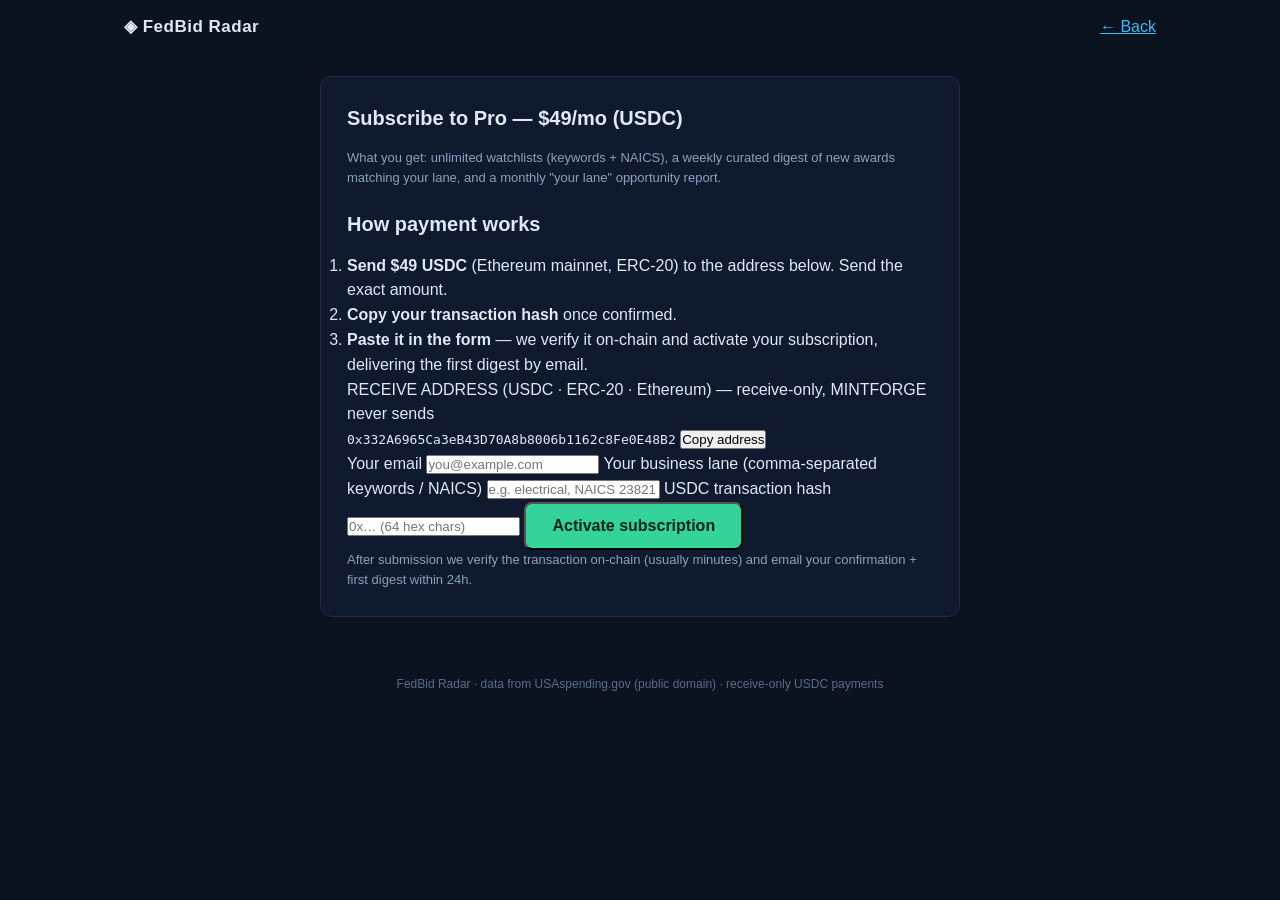
==== checkout.html @ 86587cdf "FedBid Radar MSP — federal contract lead browser" ====
<!DOCTYPE html>
<html lang="en">
<head>
<meta charset="UTF-8">
<meta name="viewport" content="width=device-width, initial-scale=1.0">
<title>FedBid Radar Pro — Subscribe</title>
<meta name="description" content="Subscribe to FedBid Radar Pro: weekly curated federal contract digest for your business lane. Pay $49/mo in USDC.">
<link rel="stylesheet" href="style.css">
</head>
<body>
<header class="nav">
  <span class="brand">◈ FedBid Radar</span>
  <a href="index.html">← Back</a>
</header>

<section class="panel" style="max-width:640px">
  <h2>Subscribe to Pro — $49/mo (USDC)</h2>
  <p class="note">What you get: unlimited watchlists (keywords + NAICS), a weekly curated digest of new awards matching your lane, and a monthly "your lane" opportunity report.</p>

  <h2 style="margin-top:20px">How payment works</h2>
  <ol class="steps">
    <li><b>Send $49 USDC</b> (Ethereum mainnet, ERC-20) to the address below. Send the exact amount.</li>
    <li><b>Copy your transaction hash</b> once confirmed.</li>
    <li><b>Paste it in the form</b> — we verify it on-chain and activate your subscription, delivering the first digest by email.</li>
  </ol>
  <div class="addrbox">
    <div class="label">RECEIVE ADDRESS (USDC · ERC-20 · Ethereum) — receive-only, MINTFORGE never sends</div>
    <code id="addr">0x332A6965Ca3eB43D70A8b8006b1162c8Fe0E48B2</code>
    <button id="copyBtn">Copy address</button>
  </div>

  <form id="orderForm">
    <label>Your email <input type="email" id="fEmail" required placeholder="you@example.com"></label>
    <label>Your business lane (comma-separated keywords / NAICS) <input type="text" id="fLane" required placeholder="e.g. electrical, NAICS 23821"></label>
    <label>USDC transaction hash <input type="text" id="fTx" required pattern="0x[0-9a-fA-F]{64}" placeholder="0x… (64 hex chars)"></label>
    <button type="submit" class="cta">Activate subscription</button>
    <p class="note" id="formNote">After submission we verify the transaction on-chain (usually minutes) and email your confirmation + first digest within 24h.</p>
  </form>
  <div id="orderResult"></div>
</section>

<footer>
  <p class="fine">FedBid Radar · data from USAspending.gov (public domain) · receive-only USDC payments</p>
</footer>
<script>
const ADDR = '0x332A6965Ca3eB43D70A8b8006b1162c8Fe0E48B2';
$('#addr') && ($('#addr').textContent = ADDR);
document.getElementById('copyBtn').addEventListener('click', () => {
  navigator.clipboard.writeText(ADDR).then(() => { document.getElementById('copyBtn').textContent = 'Copied ✓'; setTimeout(() => document.getElementById('copyBtn').textContent = 'Copy address', 1500); });
});
document.getElementById('orderForm').addEventListener('submit', (ev) => {
  ev.preventDefault();
  const email = document.getElementById('fEmail').value.trim();
  const lane = document.getElementById('fLane').value.trim();
  const tx = document.getElementById('fTx').value.trim();
  if (!/^0x[0-9a-fA-F]{64}$/.test(tx)) { document.getElementById('orderResult').innerHTML = '<span style="color:#f87171">Transaction hash must be 0x + 64 hex chars.</span>'; return; }
  try {
    const k = 'fbr_orders'; const arr = JSON.parse(localStorage.getItem(k) || '[]');
    arr.push({ product: 'FedBid Radar Pro', priceUsd: 49, email, lane, tx, ts: new Date().toISOString() });
    localStorage.setItem(k, JSON.stringify(arr));
  } catch (e) {}
  const body = encodeURIComponent(`FEDBID RADAR PRO order\nEmail: ${email}\nLane: ${lane}\nTx: ${tx}\n\nVerify on-chain, activate subscription, email first digest.`);
  document.getElementById('orderResult').innerHTML = `<span style="color:#34d399;font-weight:700">Order recorded ✓</span><br>
    <a href="mailto:?subject=${encodeURIComponent('FedBid Radar Pro order ' + tx)}&body=${body}">Email the order + tx hash to fulfillment</a><br>
    <small>We verify ${tx.slice(0, 10)}… on-chain and activate your subscription for ${email}.</small>`;
});
</script>
</body>
</html>
---- style.css ----
:root {
  --bg:#0b1220; --panel:#101a2e; --panel2:#16233c; --line:#1f2f4a;
  --text:#dfe8f5; --muted:#8ba0bd; --accent:#38bdf8; --gold:#ffd166; --green:#34d399;
}
* { box-sizing:border-box; margin:0; padding:0; }
body { background:var(--bg); color:var(--text); font-family:-apple-system,'Segoe UI',Roboto,sans-serif; line-height:1.55; }
a { color:var(--accent); }
.nav { display:flex; justify-content:space-between; align-items:center; padding:14px 24px; max-width:1080px; margin:0 auto; flex-wrap:wrap; gap:10px; }
.brand { font-weight:800; letter-spacing:.5px; font-size:17px; }
.nav nav { display:flex; gap:18px; align-items:center; }
.nav nav a { color:var(--muted); text-decoration:none; font-size:14px; }
.hero { text-align:center; padding:70px 24px 44px; max-width:780px; margin:0 auto; }
h1 { font-size:38px; line-height:1.15; letter-spacing:-.5px; }
.sub { color:var(--muted); font-size:17px; margin-top:16px; }
.hero-cta { margin-top:28px; display:flex; flex-direction:column; gap:10px; align-items:center; }
.cta { background:var(--green); color:#06231a; text-decoration:none; padding:13px 26px; border-radius:8px; font-weight:700; display:inline-block; font-size:16px; }
.cta.small { padding:8px 16px; font-size:13px; background:var(--accent); color:#06202e; }
.note { color:var(--muted); font-size:13px; }
.panel { background:var(--panel); border:1px solid var(--line); border-radius:12px; padding:26px; max-width:1080px; margin:22px auto; }
h2 { font-size:20px; margin-bottom:14px; }
.hint { color:var(--muted); font-size:13px; font-weight:400; margin-left:8px; }
.controls { display:flex; gap:12px; flex-wrap:wrap; margin-bottom:16px; align-items:center; }
.controls input, .controls select { background:var(--panel2); border:1px solid var(--line); color:var(--text); padding:10px 14px; border-radius:8px; font-size:14px; }
.controls input { flex:1; min-width:220px; }
.meta { color:var(--muted); font-size:13px; }
.results { display:flex; flex-direction:column; gap:10px; }
.card { background:var(--panel2); border:1px solid var(--line); border-radius:10px; padding:14px; }
.card .top { display:flex; justify-content:space-between; gap:10px; flex-wrap:wrap; }
.card .amt { color:var(--gold); font-weight:800; font-family:ui-monospace,monospace; }
.card .recip { font-weight:700; }
.card .desc { color:var(--muted); font-size:13.5px; margin-top:6px; }
.card .tags { margin-top:8px; display:flex; gap:6px; flex-wrap:wrap; }
.tag { background:#0e1b30; border:1px solid var(--line); color:var(--muted); font-size:11px; padding:2px 8px; border-radius:12px; }
.grid { display:grid; grid-template-columns:repeat(auto-fit,minmax(240px,1fr)); gap:14px; }
.grid > div { background:var(--panel2); border:1px solid var(--line); border-radius:8px; padding:14px; font-size:14px; }
.tiers { display:grid; grid-template-columns:repeat(auto-fit,minmax(240px,1fr)); gap:14px; }
.tier { border:2px solid var(--line); border-radius:10px; padding:18px; }
.tier.featured { border-color:var(--green); }
.tier h3 { font-size:17px; }
.tier .price { font-size:26px; font-weight:800; margin:8px 0; }
.tier .price small { font-size:13px; color:var(--muted); font-weight:400; }
.tier ul { list-style:none; font-size:13.5px; color:var(--muted); margin:10px 0 14px; }
.tier ul li { padding:3px 0; }
.tier ul li::before { content:'✓ '; color:var(--green); font-weight:700; }
footer { text-align:center; color:var(--muted); padding:30px 20px; font-size:13px; max-width:780px; margin:0 auto; }
.fine { margin-top:6px; font-size:12px; color:#5a6d87; }
@media (max-width:640px){ h1{font-size:29px;} }
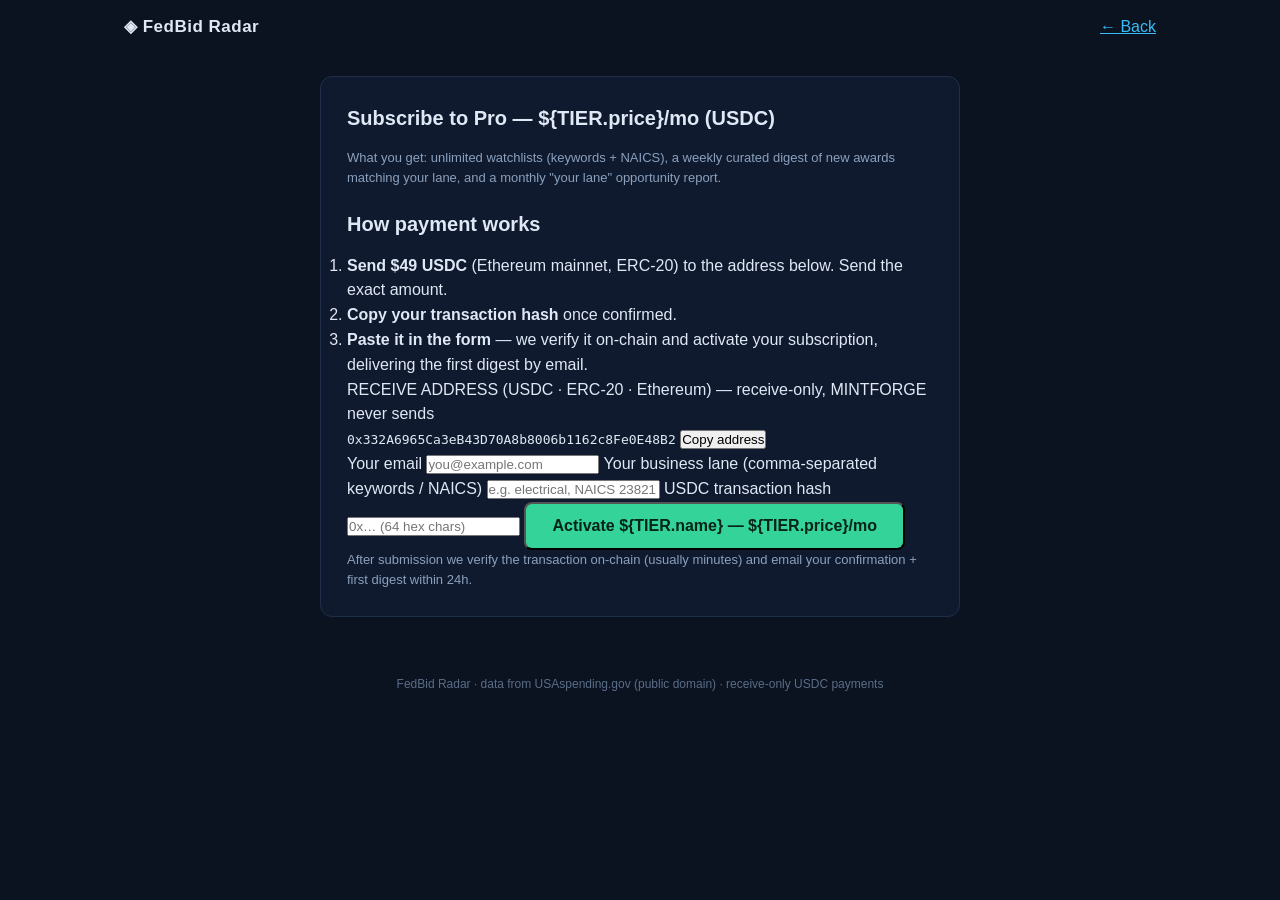
==== commit e781a305: "FedBid AI: 4-tier commercial ladder (free/9/99/99)" ====
--- a/checkout.html
+++ b/checkout.html
@@ -4,7 +4,7 @@
 <meta charset="UTF-8">
 <meta name="viewport" content="width=device-width, initial-scale=1.0">
 <title>FedBid Radar Pro — Subscribe</title>
-<meta name="description" content="Subscribe to FedBid Radar Pro: weekly curated federal contract digest for your business lane. Pay $49/mo in USDC.">
+<meta name="description" content="Subscribe to FedBid Radar Pro: weekly curated federal contract digest for your business lane. Pay ${TIER.price}/mo in USDC.">
 <link rel="stylesheet" href="style.css">
 </head>
 <body>
@@ -14,7 +14,7 @@
 </header>
 
 <section class="panel" style="max-width:640px">
-  <h2>Subscribe to Pro — $49/mo (USDC)</h2>
+  <h2>Subscribe to Pro — ${TIER.price}/mo (USDC)</h2>
   <p class="note">What you get: unlimited watchlists (keywords + NAICS), a weekly curated digest of new awards matching your lane, and a monthly "your lane" opportunity report.</p>
 
   <h2 style="margin-top:20px">How payment works</h2>
@@ -33,7 +33,7 @@
     <label>Your email <input type="email" id="fEmail" required placeholder="you@example.com"></label>
     <label>Your business lane (comma-separated keywords / NAICS) <input type="text" id="fLane" required placeholder="e.g. electrical, NAICS 23821"></label>
     <label>USDC transaction hash <input type="text" id="fTx" required pattern="0x[0-9a-fA-F]{64}" placeholder="0x… (64 hex chars)"></label>
-    <button type="submit" class="cta">Activate subscription</button>
+    <button type="submit" class="cta">Activate ${TIER.name} — ${TIER.price}/mo</button>
     <p class="note" id="formNote">After submission we verify the transaction on-chain (usually minutes) and email your confirmation + first digest within 24h.</p>
   </form>
   <div id="orderResult"></div>
@@ -44,6 +44,12 @@
 </footer>
 <script>
 const ADDR = '0x332A6965Ca3eB43D70A8b8006b1162c8Fe0E48B2';
+const TIERS = { monitor: { name: 'Monitor', price: 99 }, qualify: { name: 'Qualify', price: 299 }, bid: { name: 'Bid AI', price: 799 } };
+const qs = new URLSearchParams(location.search);
+const tierId = TIERS[qs.get('tier')] ? qs.get('tier') : 'monitor';
+const TIER = TIERS[tierId];
+// Fulfillment contact — set once the operator provides a real inbox (HUMAN ACTION HA-007)
+const FULFILLMENT_EMAIL = 'fulfillment@example.com';
 $('#addr') && ($('#addr').textContent = ADDR);
 document.getElementById('copyBtn').addEventListener('click', () => {
   navigator.clipboard.writeText(ADDR).then(() => { document.getElementById('copyBtn').textContent = 'Copied ✓'; setTimeout(() => document.getElementById('copyBtn').textContent = 'Copy address', 1500); });
@@ -56,12 +62,12 @@
   if (!/^0x[0-9a-fA-F]{64}$/.test(tx)) { document.getElementById('orderResult').innerHTML = '<span style="color:#f87171">Transaction hash must be 0x + 64 hex chars.</span>'; return; }
   try {
     const k = 'fbr_orders'; const arr = JSON.parse(localStorage.getItem(k) || '[]');
-    arr.push({ product: 'FedBid Radar Pro', priceUsd: 49, email, lane, tx, ts: new Date().toISOString() });
+    arr.push({ product: 'FedBid Radar Pro ' + TIER.name, priceUsd: TIER.price, email, lane, tx, ts: new Date().toISOString() });
     localStorage.setItem(k, JSON.stringify(arr));
   } catch (e) {}
-  const body = encodeURIComponent(`FEDBID RADAR PRO order\nEmail: ${email}\nLane: ${lane}\nTx: ${tx}\n\nVerify on-chain, activate subscription, email first digest.`);
+  const body = encodeURIComponent(`FEDBID RADAR PRO order — Tier: ${TIER.name} (${TIER.price}/mo)\n\nEmail: ${email}\nLane: ${lane}\nTx: ${tx}\n\nVerify on-chain, activate subscription, email first digest.`);
   document.getElementById('orderResult').innerHTML = `<span style="color:#34d399;font-weight:700">Order recorded ✓</span><br>
-    <a href="mailto:?subject=${encodeURIComponent('FedBid Radar Pro order ' + tx)}&body=${body}">Email the order + tx hash to fulfillment</a><br>
+    <a href="mailto:${FULFILLMENT_EMAIL}?subject=${encodeURIComponent('FedBid Radar Pro order ${TIER.name} ' + tx)}&body=${body}">Send the order + tx hash to the fulfillment contact </a><br>
     <small>We verify ${tx.slice(0, 10)}… on-chain and activate your subscription for ${email}.</small>`;
 });
 </script>
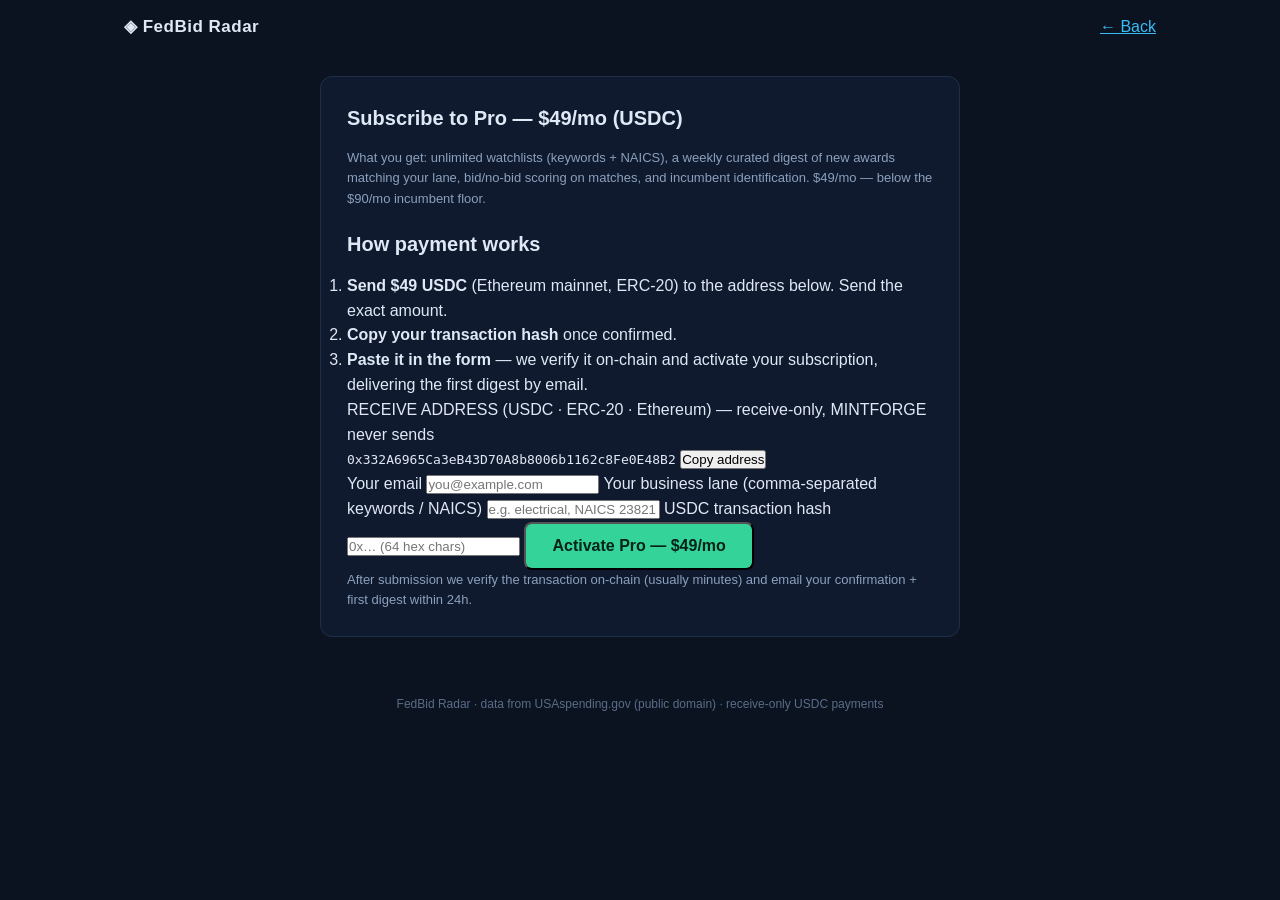
==== commit a2ce2a48: "FedBid pricing corrected per CEO audit: single $49 tier (below $90 incumbent floor)" ====
--- a/checkout.html
+++ b/checkout.html
@@ -3,8 +3,8 @@
 <head>
 <meta charset="UTF-8">
 <meta name="viewport" content="width=device-width, initial-scale=1.0">
-<title>FedBid Radar Pro — Subscribe</title>
-<meta name="description" content="Subscribe to FedBid Radar Pro: weekly curated federal contract digest for your business lane. Pay ${TIER.price}/mo in USDC.">
+<title>FedBid Radar Pro — Subscribe ($49/mo)</title>
+<meta name="description" content="Subscribe to FedBid Radar Pro: watchlists, weekly digest, bid/no-bid scoring, incumbent ID. $49/mo, pay in USDC.">
 <link rel="stylesheet" href="style.css">
 </head>
 <body>
@@ -14,11 +14,11 @@
 </header>
 
 <section class="panel" style="max-width:640px">
-  <h2>Subscribe to Pro — ${TIER.price}/mo (USDC)</h2>
-  <p class="note">What you get: unlimited watchlists (keywords + NAICS), a weekly curated digest of new awards matching your lane, and a monthly "your lane" opportunity report.</p>
+  <h2>Subscribe to Pro — $49/mo (USDC)</h2>
+  <p class="note">What you get: unlimited watchlists (keywords + NAICS), a weekly curated digest of new awards matching your lane, bid/no-bid scoring on matches, and incumbent identification. $49/mo — below the $90/mo incumbent floor.</p>
 
   <h2 style="margin-top:20px">How payment works</h2>
-  <ol class="steps">
+  <ol>
     <li><b>Send $49 USDC</b> (Ethereum mainnet, ERC-20) to the address below. Send the exact amount.</li>
     <li><b>Copy your transaction hash</b> once confirmed.</li>
     <li><b>Paste it in the form</b> — we verify it on-chain and activate your subscription, delivering the first digest by email.</li>
@@ -33,7 +33,7 @@
     <label>Your email <input type="email" id="fEmail" required placeholder="you@example.com"></label>
     <label>Your business lane (comma-separated keywords / NAICS) <input type="text" id="fLane" required placeholder="e.g. electrical, NAICS 23821"></label>
     <label>USDC transaction hash <input type="text" id="fTx" required pattern="0x[0-9a-fA-F]{64}" placeholder="0x… (64 hex chars)"></label>
-    <button type="submit" class="cta">Activate ${TIER.name} — ${TIER.price}/mo</button>
+    <button type="submit" class="cta">Activate Pro — $49/mo</button>
     <p class="note" id="formNote">After submission we verify the transaction on-chain (usually minutes) and email your confirmation + first digest within 24h.</p>
   </form>
   <div id="orderResult"></div>
@@ -44,13 +44,8 @@
 </footer>
 <script>
 const ADDR = '0x332A6965Ca3eB43D70A8b8006b1162c8Fe0E48B2';
-const TIERS = { monitor: { name: 'Monitor', price: 99 }, qualify: { name: 'Qualify', price: 299 }, bid: { name: 'Bid AI', price: 799 } };
-const qs = new URLSearchParams(location.search);
-const tierId = TIERS[qs.get('tier')] ? qs.get('tier') : 'monitor';
-const TIER = TIERS[tierId];
-// Fulfillment contact — set once the operator provides a real inbox (HUMAN ACTION HA-007)
-const FULFILLMENT_EMAIL = 'fulfillment@example.com';
-$('#addr') && ($('#addr').textContent = ADDR);
+const FULFILLMENT_EMAIL = 'fulfillment@example.com'; // real inbox set by operator (HA-007)
+document.getElementById('addr').textContent = ADDR;
 document.getElementById('copyBtn').addEventListener('click', () => {
   navigator.clipboard.writeText(ADDR).then(() => { document.getElementById('copyBtn').textContent = 'Copied ✓'; setTimeout(() => document.getElementById('copyBtn').textContent = 'Copy address', 1500); });
 });
@@ -62,12 +57,12 @@
   if (!/^0x[0-9a-fA-F]{64}$/.test(tx)) { document.getElementById('orderResult').innerHTML = '<span style="color:#f87171">Transaction hash must be 0x + 64 hex chars.</span>'; return; }
   try {
     const k = 'fbr_orders'; const arr = JSON.parse(localStorage.getItem(k) || '[]');
-    arr.push({ product: 'FedBid Radar Pro ' + TIER.name, priceUsd: TIER.price, email, lane, tx, ts: new Date().toISOString() });
+    arr.push({ product: 'FedBid Radar Pro', priceUsd: 49, email, lane, tx, ts: new Date().toISOString() });
     localStorage.setItem(k, JSON.stringify(arr));
   } catch (e) {}
-  const body = encodeURIComponent(`FEDBID RADAR PRO order — Tier: ${TIER.name} (${TIER.price}/mo)\n\nEmail: ${email}\nLane: ${lane}\nTx: ${tx}\n\nVerify on-chain, activate subscription, email first digest.`);
+  const body = encodeURIComponent(`FEDBID RADAR PRO order\nEmail: ${email}\nLane: ${lane}\nTx: ${tx}\n\nVerify on-chain, activate subscription, email first digest.`);
   document.getElementById('orderResult').innerHTML = `<span style="color:#34d399;font-weight:700">Order recorded ✓</span><br>
-    <a href="mailto:${FULFILLMENT_EMAIL}?subject=${encodeURIComponent('FedBid Radar Pro order ${TIER.name} ' + tx)}&body=${body}">Send the order + tx hash to the fulfillment contact </a><br>
+    <a href="mailto:${FULFILLMENT_EMAIL}?subject=${encodeURIComponent('FedBid Radar Pro order ' + tx)}&body=${body}">Send the order + tx hash to the fulfillment contact</a><br>
     <small>We verify ${tx.slice(0, 10)}… on-chain and activate your subscription for ${email}.</small>`;
 });
 </script>
